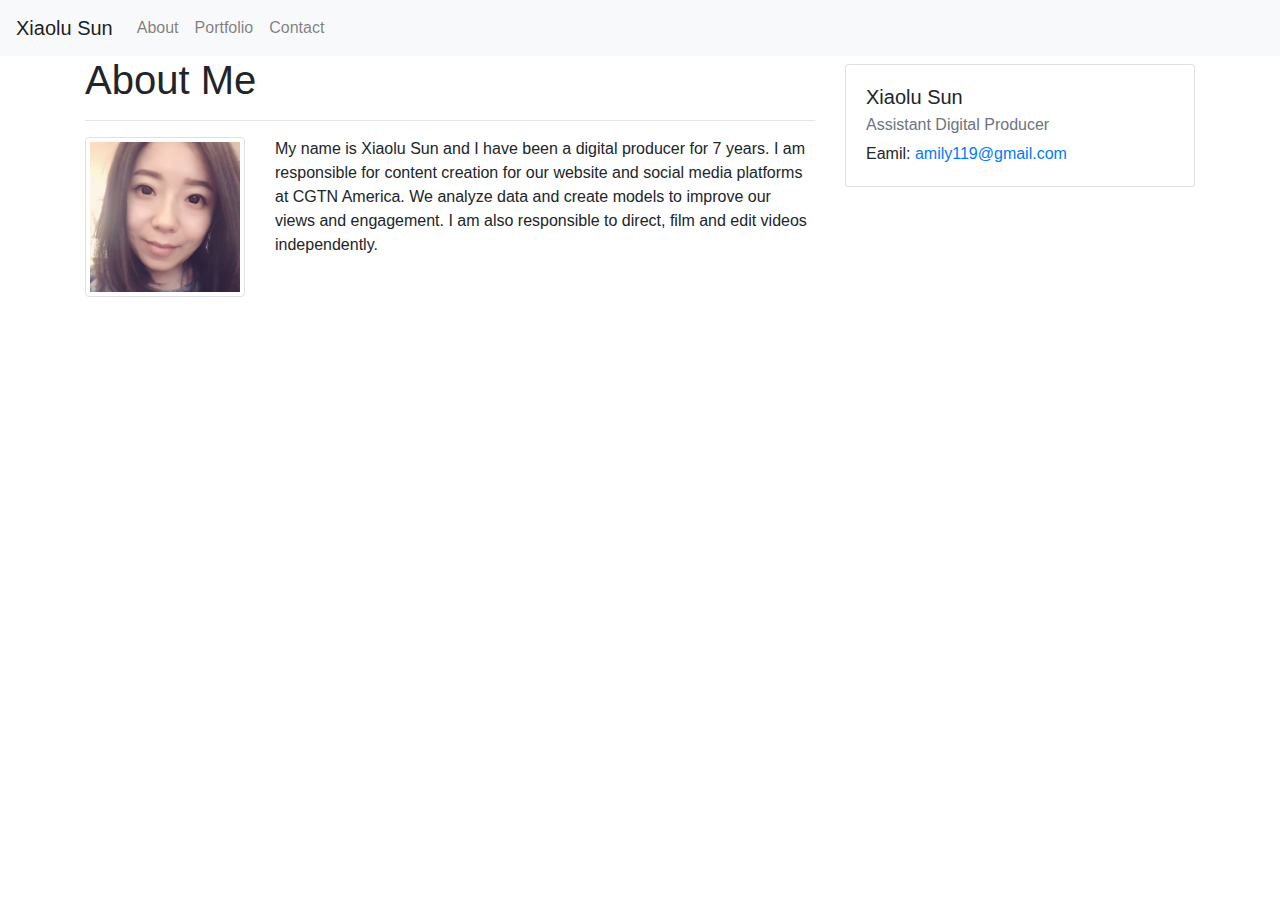
==== index.html @ 059d5331 "version-1" ====
<!DOCTYPE html>
<html lang="en-us">

<head>

  <meta charset="UTF-8">
  <title>Portfolio Page</title>
  <link rel="stylesheet" href="https://stackpath.bootstrapcdn.com/bootstrap/4.4.1/css/bootstrap.min.css" integrity="sha384-Vkoo8x4CGsO3+Hhxv8T/Q5PaXtkKtu6ug5TOeNV6gBiFeWPGFN9MuhOf23Q9Ifjh" crossorigin="anonymous">
</head> 
<body>
    <nav class="navbar navbar-expand-lg navbar-light bg-light">
        <a class="navbar-brand" href="#">Xiaolu Sun</a>
        <button class="navbar-toggler" type="button" data-toggle="collapse" data-target="#navbarNav" aria-controls="navbarNav" aria-expanded="false" aria-label="Toggle navigation">
          <span class="navbar-toggler-icon"></span>
        </button>
        <div class="collapse navbar-collapse" id="navbarNav">
          <ul class="navbar-nav">
            <li class="nav-item">
              <a class="nav-link" target="_blank" href="file:///Users/xiaolusun/Desktop/02-Homework/02-Homework/homework-2.html#">About</a>
            </li>
            <li class="nav-item">
              <a class="nav-link" target="_blank" href="file:///Users/xiaolusun/Desktop/02-Homework/02-Homework/portfolio.html">Portfolio</a>
            </li>
            <li class="nav-item">
                <a class="nav-link" target="_blank" href="/Users/xiaolusun/Desktop/02-Homework/02-Homework/contact.html">Contact</a>
            </li>
          </ul>
        </div>
      </nav>
      <div class="container">
        <div class="row">
          <div class="col-md-8">
            <div class="page-header">
              <h1>About Me</h1>
              <hr>
            </div>
            <div class="row">
              <div class="col-md-3">
                <img src="xiaolu-360x360 copy.jpg" alt="Placeholder" class="img-thumbnail">
              </div>
              <div class="col-md-9">
                <p>
                  My name is Xiaolu Sun and I have been a digital producer for 7 years. 
                  I am responsible for content creation for our website and social media platforms at CGTN America.
                  We analyze data and create models to improve our views and engagement.
                  I am also responsible to direct, film and edit videos independently. 
                </p>
              </div>
            </div>
          </div>
      
          <div class="col-md-4">
            <div class="card mt-2">
              <div class="card-body">
                <h5 class="card-title">Xiaolu Sun</h5>
                <h6 class="card-subtitle mb-2 text-muted">Assistant Digital Producer</h6>
                <p class="card-text"> Eamil: <a href="mailto:amily119@gmail.com">amily119@gmail.com</a>
              </div>
            </div>
          </div>
        </div>
      </div>
</body>


</html>
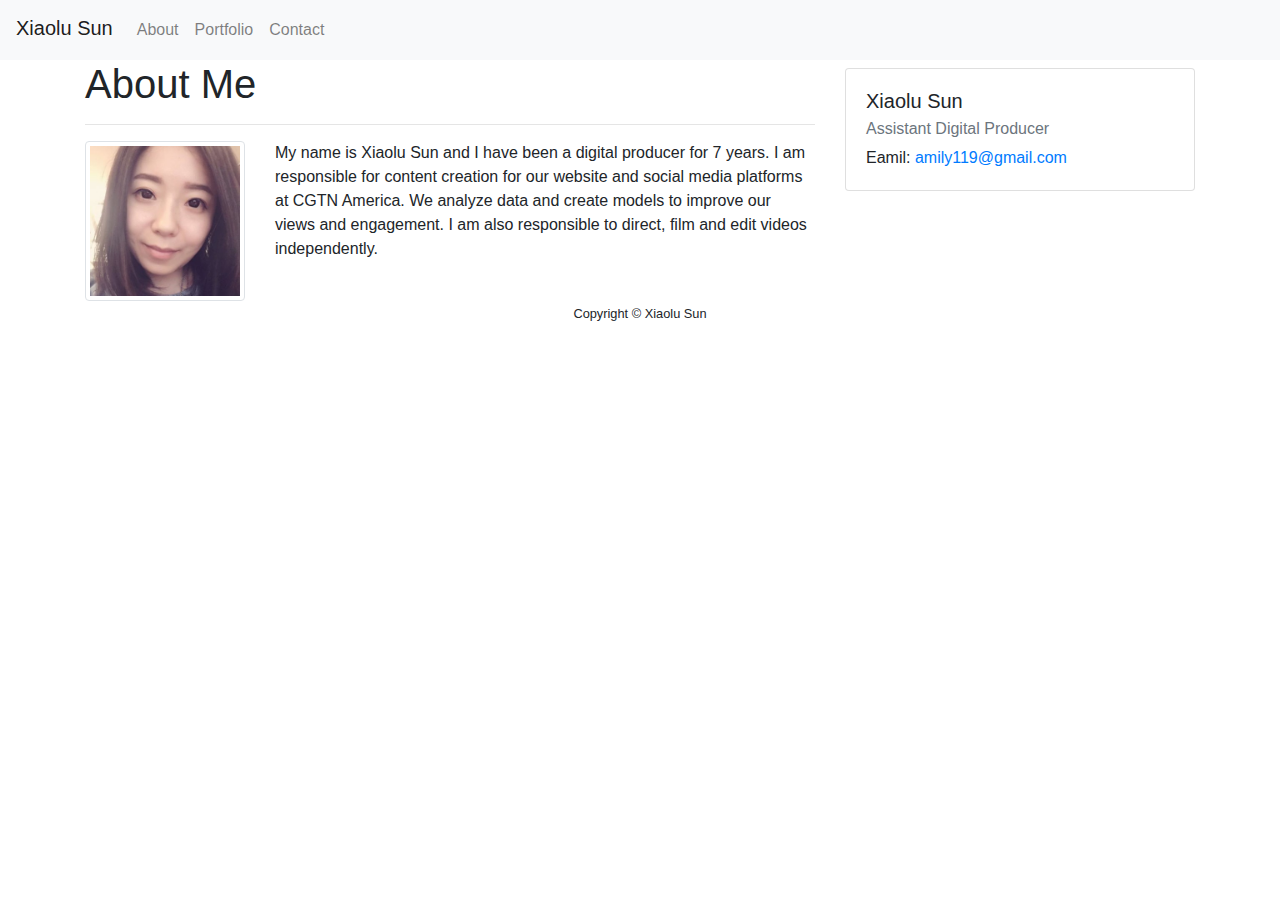
==== commit 14ba5f16: "Add files via upload" ====
--- a/index.html
+++ b/index.html
@@ -5,61 +5,73 @@
 
   <meta charset="UTF-8">
   <title>Portfolio Page</title>
-  <link rel="stylesheet" href="https://stackpath.bootstrapcdn.com/bootstrap/4.4.1/css/bootstrap.min.css" integrity="sha384-Vkoo8x4CGsO3+Hhxv8T/Q5PaXtkKtu6ug5TOeNV6gBiFeWPGFN9MuhOf23Q9Ifjh" crossorigin="anonymous">
-</head> 
+  <link rel="stylesheet" href="https://stackpath.bootstrapcdn.com/bootstrap/4.4.1/css/bootstrap.min.css"
+    integrity="sha384-Vkoo8x4CGsO3+Hhxv8T/Q5PaXtkKtu6ug5TOeNV6gBiFeWPGFN9MuhOf23Q9Ifjh" crossorigin="anonymous">
+</head>
+
 <body>
-    <nav class="navbar navbar-expand-lg navbar-light bg-light">
-        <a class="navbar-brand" href="#">Xiaolu Sun</a>
-        <button class="navbar-toggler" type="button" data-toggle="collapse" data-target="#navbarNav" aria-controls="navbarNav" aria-expanded="false" aria-label="Toggle navigation">
-          <span class="navbar-toggler-icon"></span>
-        </button>
-        <div class="collapse navbar-collapse" id="navbarNav">
-          <ul class="navbar-nav">
-            <li class="nav-item">
-              <a class="nav-link" target="_blank" href="file:///Users/xiaolusun/Desktop/02-Homework/02-Homework/homework-2.html#">About</a>
-            </li>
-            <li class="nav-item">
-              <a class="nav-link" target="_blank" href="file:///Users/xiaolusun/Desktop/02-Homework/02-Homework/portfolio.html">Portfolio</a>
-            </li>
-            <li class="nav-item">
-                <a class="nav-link" target="_blank" href="/Users/xiaolusun/Desktop/02-Homework/02-Homework/contact.html">Contact</a>
-            </li>
-          </ul>
+  <nav class="navbar navbar-expand-lg navbar-light bg-light">
+    <span class="navbar-brand mb-1 h1">Xiaolu Sun</span>
+    <button class="navbar-toggler" type="button" data-toggle="collapse" data-target="#navbarNav"
+      aria-controls="navbarNav" aria-expanded="false" aria-label="Toggle navigation">
+      <span class="navbar-toggler-icon"></span>
+    </button>
+    <div class="collapse navbar-collapse" id="navbarNav">
+      <ul class="navbar-nav">
+        <li class="nav-item">
+          <a class="nav-link" target="_blank"
+            href="file:///Users/xiaolusun/Desktop/02-Homework/02-Homework/homework-2.html#">About</a>
+        </li>
+        <li class="nav-item">
+          <a class="nav-link" target="_blank"
+            href="file:///Users/xiaolusun/Desktop/02-Homework/02-Homework/portfolio.html">Portfolio</a>
+        </li>
+        <li class="nav-item">
+          <a class="nav-link" target="_blank"
+            href="/Users/xiaolusun/Desktop/02-Homework/02-Homework/contact.html">Contact</a>
+        </li>
+      </ul>
+    </div>
+  </nav>
+  <div class="container">
+    <div class="row">
+      <div class="col-md-8">
+        <div class="page-header">
+          <h1>About Me</h1>
+          <hr>
         </div>
-      </nav>
-      <div class="container">
         <div class="row">
-          <div class="col-md-8">
-            <div class="page-header">
-              <h1>About Me</h1>
-              <hr>
-            </div>
-            <div class="row">
-              <div class="col-md-3">
-                <img src="xiaolu-360x360 copy.jpg" alt="Placeholder" class="img-thumbnail">
-              </div>
-              <div class="col-md-9">
-                <p>
-                  My name is Xiaolu Sun and I have been a digital producer for 7 years. 
-                  I am responsible for content creation for our website and social media platforms at CGTN America.
-                  We analyze data and create models to improve our views and engagement.
-                  I am also responsible to direct, film and edit videos independently. 
-                </p>
-              </div>
-            </div>
+          <div class="col-md-3">
+            <img src="xiaolu-360x360 copy.jpg" alt="Placeholder" class="img-thumbnail">
           </div>
-      
-          <div class="col-md-4">
-            <div class="card mt-2">
-              <div class="card-body">
-                <h5 class="card-title">Xiaolu Sun</h5>
-                <h6 class="card-subtitle mb-2 text-muted">Assistant Digital Producer</h6>
-                <p class="card-text"> Eamil: <a href="mailto:amily119@gmail.com">amily119@gmail.com</a>
-              </div>
-            </div>
+          <div class="col-md-9">
+            <p>
+              My name is Xiaolu Sun and I have been a digital producer for 7 years.
+              I am responsible for content creation for our website and social media platforms at CGTN America.
+              We analyze data and create models to improve our views and engagement.
+              I am also responsible to direct, film and edit videos independently.
+            </p>
           </div>
         </div>
       </div>
+
+      <div class="col-md-4">
+        <div class="card mt-2">
+          <div class="card-body">
+            <h5 class="card-title">Xiaolu Sun</h5>
+            <h6 class="card-subtitle mb-2 text-muted">Assistant Digital Producer</h6>
+            <p class="card-text"> Eamil: <a href="mailto:amily119@gmail.com">amily119@gmail.com</a>
+          </div>
+        </div>
+      </div>
+    </div>
+  </div>
+
+  <footer id="sticky-footer">
+    <div class="container text-center">
+      <small>Copyright &copy; Xiaolu Sun</small>
+    </div>
+  </footer>
 </body>
 
 
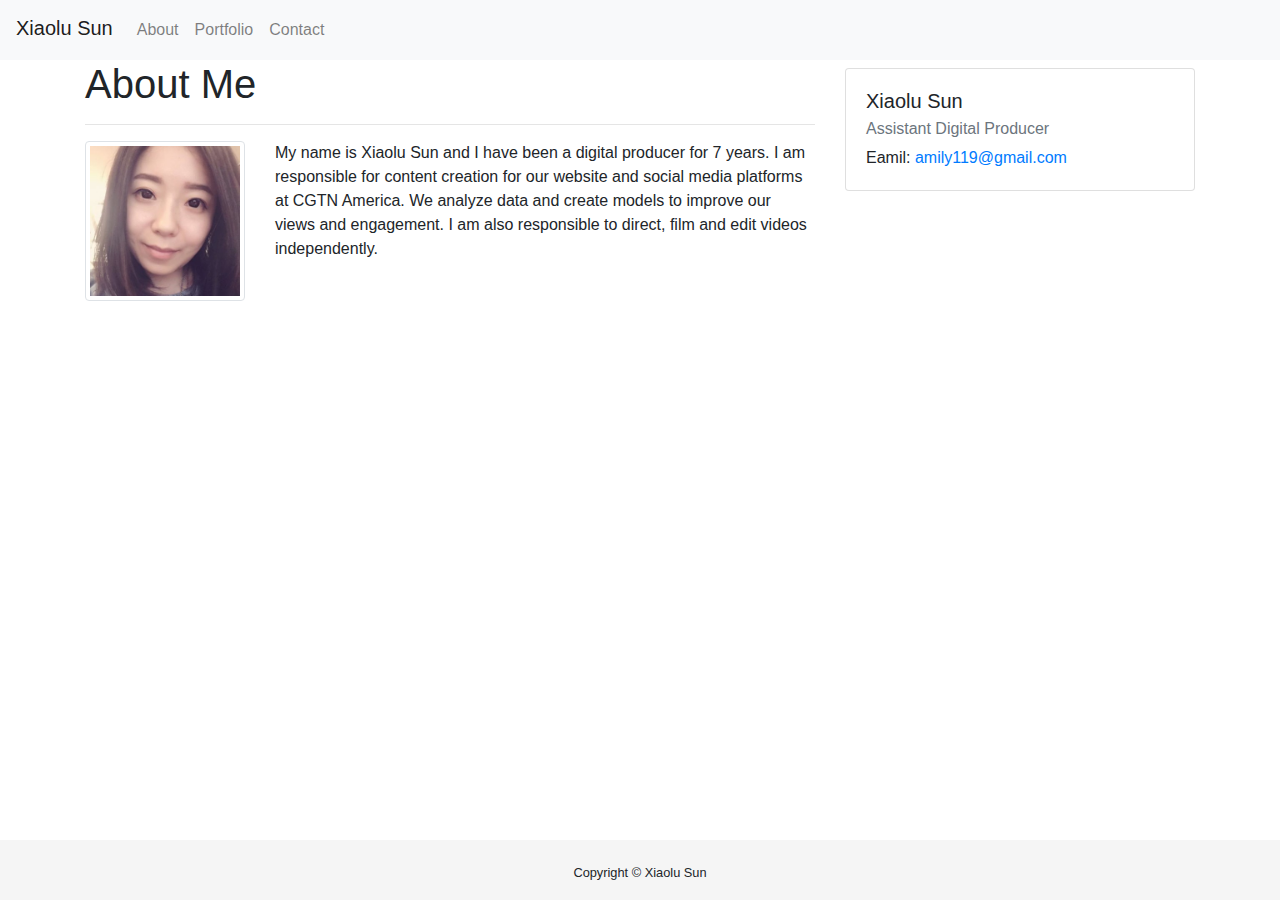
==== commit 6b7b7ee0: "Add files via upload" ====
--- a/index.html
+++ b/index.html
@@ -5,6 +5,7 @@
 
   <meta charset="UTF-8">
   <title>Portfolio Page</title>
+  <link rel="stylesheet" href="style.css">
   <link rel="stylesheet" href="https://stackpath.bootstrapcdn.com/bootstrap/4.4.1/css/bootstrap.min.css"
     integrity="sha384-Vkoo8x4CGsO3+Hhxv8T/Q5PaXtkKtu6ug5TOeNV6gBiFeWPGFN9MuhOf23Q9Ifjh" crossorigin="anonymous">
 </head>
@@ -13,26 +14,26 @@
   <nav class="navbar navbar-expand-lg navbar-light bg-light">
     <span class="navbar-brand mb-1 h1">Xiaolu Sun</span>
     <button class="navbar-toggler" type="button" data-toggle="collapse" data-target="#navbarNav"
-      aria-controls="navbarNav" aria-expanded="false" aria-label="Toggle navigation">
-      <span class="navbar-toggler-icon"></span>
+        aria-controls="navbarNav" aria-expanded="false" aria-label="Toggle navigation">
+        <span class="navbar-toggler-icon"></span>
     </button>
     <div class="collapse navbar-collapse" id="navbarNav">
-      <ul class="navbar-nav">
-        <li class="nav-item">
-          <a class="nav-link" target="_blank"
-            href="file:///Users/xiaolusun/Desktop/02-Homework/02-Homework/homework-2.html#">About</a>
-        </li>
-        <li class="nav-item">
-          <a class="nav-link" target="_blank"
-            href="file:///Users/xiaolusun/Desktop/02-Homework/02-Homework/portfolio.html">Portfolio</a>
-        </li>
-        <li class="nav-item">
-          <a class="nav-link" target="_blank"
-            href="/Users/xiaolusun/Desktop/02-Homework/02-Homework/contact.html">Contact</a>
-        </li>
-      </ul>
+        <ul class="navbar-nav">
+            <li class="nav-item">
+                <a class="nav-link" target="_blank"
+                    href="index.html">About</a>
+            </li>
+            <li class="nav-item">
+                <a class="nav-link" target="_blank"
+                    href="portfolio.html">Portfolio</a>
+            </li>
+            <li class="nav-item">
+                <a class="nav-link" target="_blank"
+                    href="contact.html">Contact</a>
+            </li>
+        </ul>
     </div>
-  </nav>
+</nav>
   <div class="container">
     <div class="row">
       <div class="col-md-8">
@@ -69,9 +70,9 @@
 
   <footer id="sticky-footer">
     <div class="container text-center">
-      <small>Copyright &copy; Xiaolu Sun</small>
+        <small>Copyright &copy; Xiaolu Sun</small>
     </div>
-  </footer>
+</footer>
 </body>
 
 
--- a/style.css
+++ b/style.css
@@ -0,0 +1,12 @@
+
+
+footer {
+    position: absolute;
+    padding: 20px;
+    bottom: 0;
+    width: 100%;
+    /* Set the fixed height of the footer here */
+    height: 60px;
+    background-color: #f5f5f5;
+  }
+
